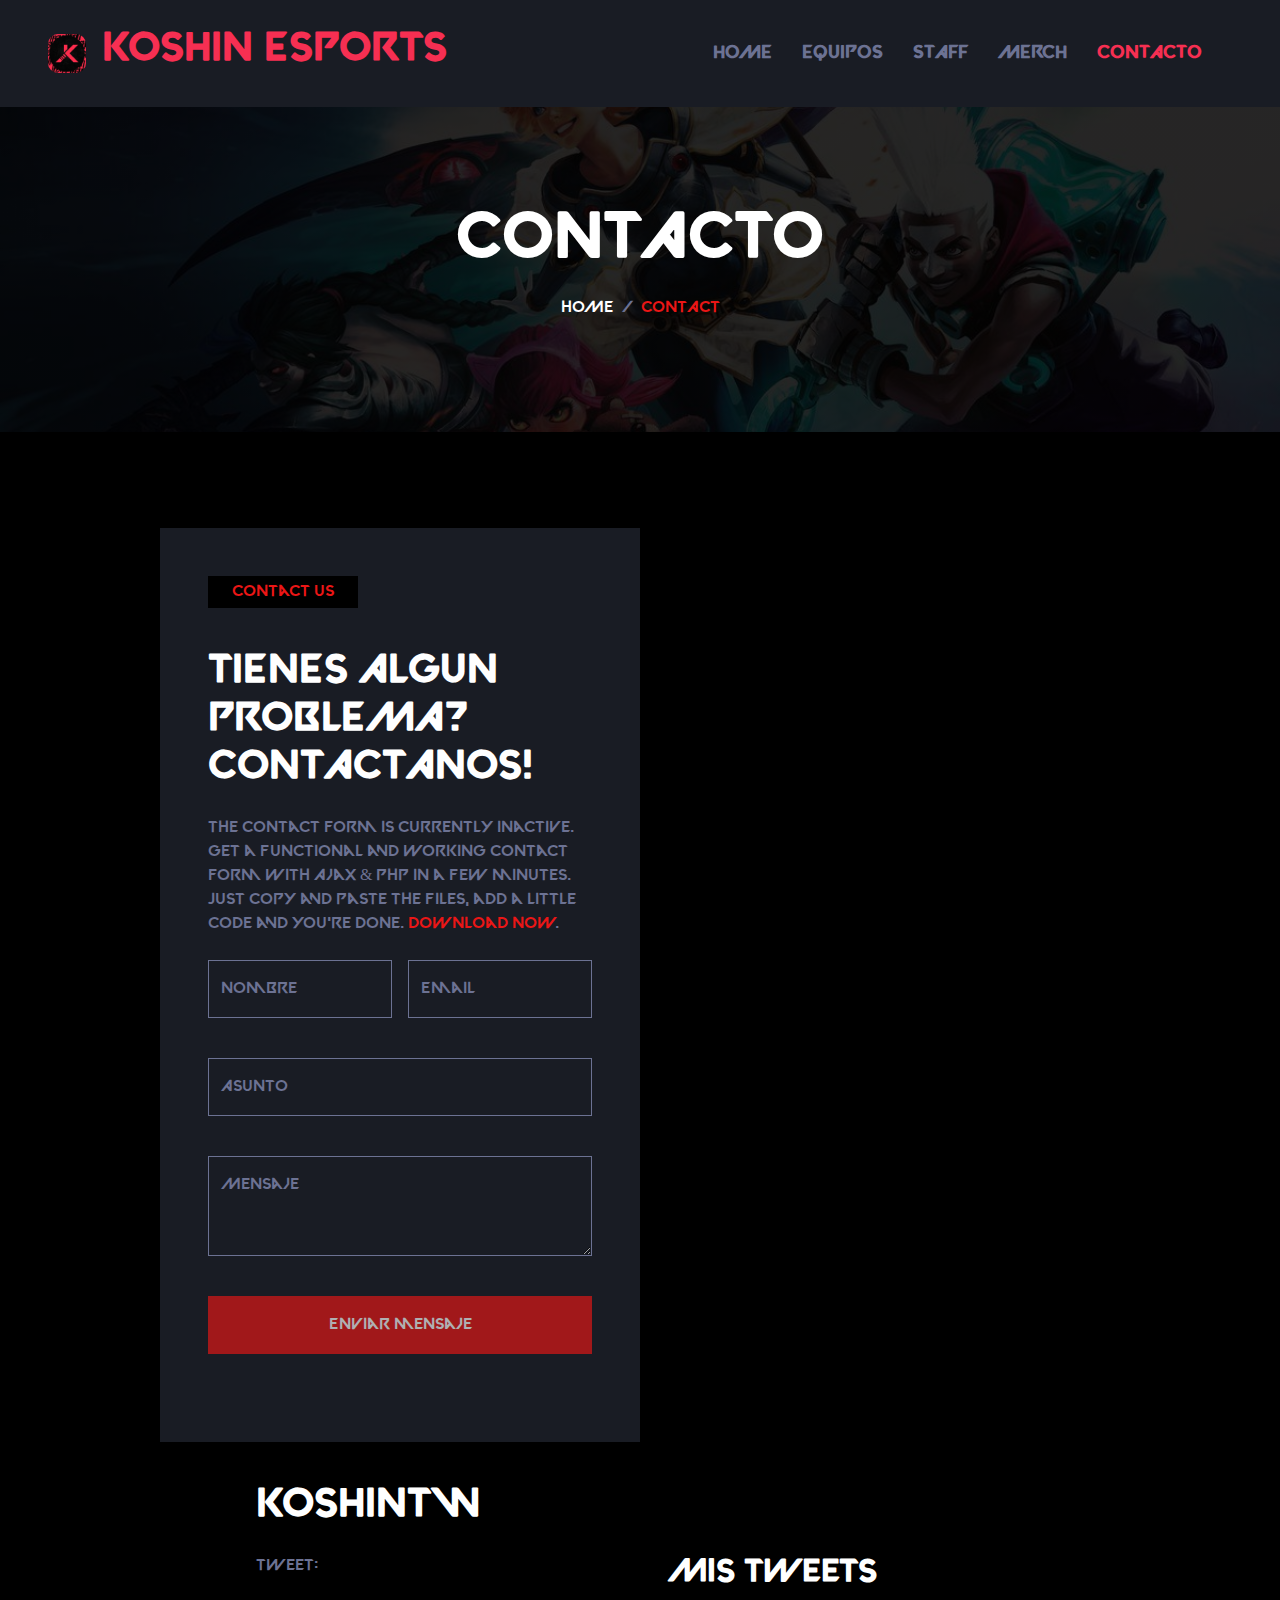
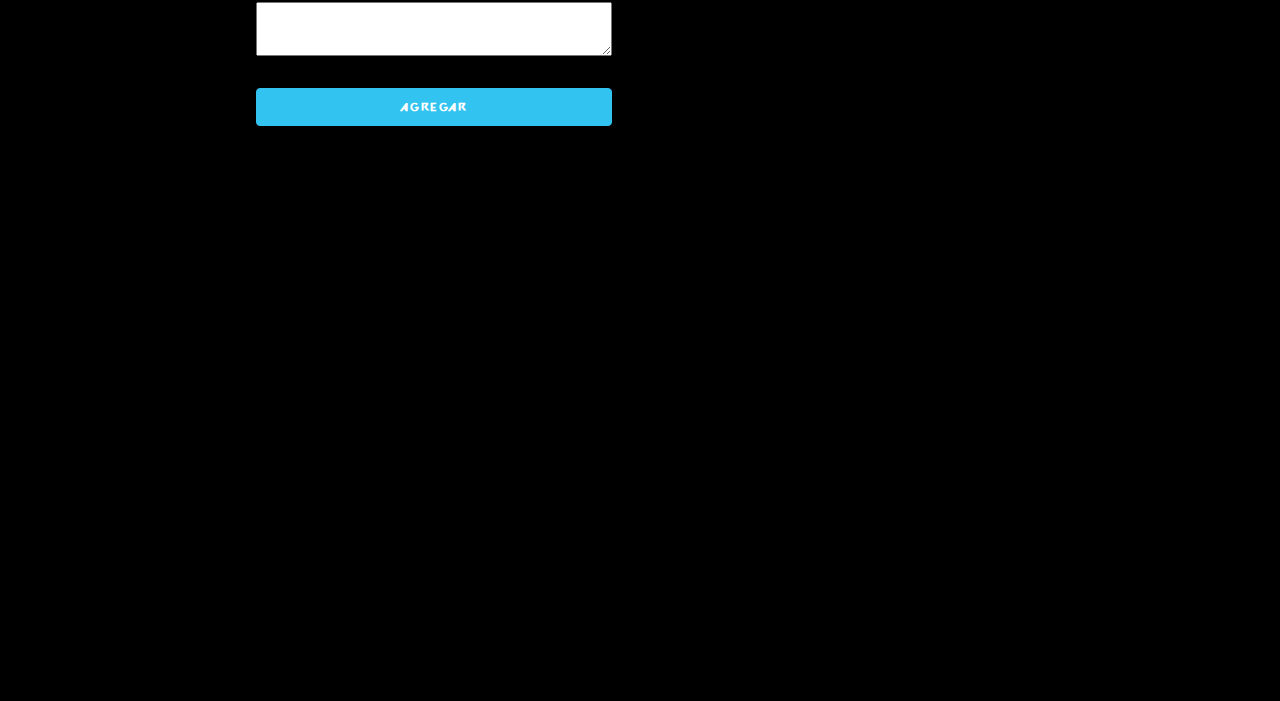
==== contact.html @ eda9e2e9 "Casi acabado el foro/twitter de koshin" ====
<!DOCTYPE html>
<html lang="es">

<head>
    <meta charset="utf-8">
    <title>Koshin Esports</title>
    <meta content="width=device-width, initial-scale=1.0" name="viewport">
    <meta content="" name="keywords">
    <meta content="" name="description">

    <!-- Favicon -->
    <link href="img/favicon.ico" rel="icon">

    <!-- Google Web Fonts -->
    <link rel="preconnect" href="https://fonts.googleapis.com">
    <link rel="preconnect" href="https://fonts.gstatic.com" crossorigin>
    <link href="https://fonts.googleapis.com/css2?family=Roboto:wght@400;500&family=Oswald:wght@600&display=swap" rel="stylesheet">

    <!-- Icon Font Stylesheet -->
    <link href="https://cdnjs.cloudflare.com/ajax/libs/font-awesome/5.10.0/css/all.min.css" rel="stylesheet">
    <link href="https://cdn.jsdelivr.net/npm/bootstrap-icons@1.4.1/font/bootstrap-icons.css" rel="stylesheet">

    <!-- Libraries Stylesheet -->
    <link href="lib/animate/animate.min.css" rel="stylesheet">
    <link href="lib/owlcarousel/assets/owl.carousel.min.css" rel="stylesheet">

    <!-- Customized Bootstrap Stylesheet -->
    <link href="css/bootstrap.min.css" rel="stylesheet">

    <!-- Template Stylesheet -->
    <link href="css/style.css" rel="stylesheet">
</head>

<body>
    <!-- Spinner Start -->
    <div id="spinner" class="show bg-dark position-fixed translate-middle w-100 vh-100 top-50 start-50 d-flex align-items-center justify-content-center">
        <div class="spinner-grow text-primary" style="width: 3rem; height: 3rem;" role="status">
            <span class="sr-only">Loading...</span>
        </div>
    </div>
    <!-- Spinner End -->


<!-- Navbar Start -->
<nav class="navbar navbar-expand-lg bg-secondary navbar-dark sticky-top py-lg-0 px-lg-5 wow fadeIn" data-wow-delay="0.1s">
    <a href="index.html">
    <img class="logoPequeño" src="img/Logo_pequeño.jpg"></a>
     <a href="index.html" class="navbar-brand ms-4 ms-lg-0">  
         <h1 class="nombreEquipo text-uppercase" class="mb-0 text-primary "><i class="me-3"></i>Koshin Esports</h1>
     </a>
     <button type="button" class="navbar-toggler me-4" data-bs-toggle="collapse" data-bs-target="#navbarCollapse">
         <span class="navbar-toggler-icon"></span>
     </button>
     <div class="collapse navbar-collapse" id="navbarCollapse">
         <div class="navbar-nav ms-auto p-4 p-lg-0">
             <a href="index.html" class="nav-item nav-link">Home</a>
             <a href="equipos.html" class="nav-item nav-link">equipos</a>
             <a href="staff.html" class="nav-item nav-link">Staff</a>
             <a href="merch.html" class="nav-item nav-link">merch</a>
             <a href="contact.html" class="nav-item nav-link active">Contacto</a>
 </nav>
 <!-- Navbar End -->


    <!-- Page Header Start -->
    <div class="container-fluid page-header py-5 mb-5 wow fadeIn" data-wow-delay="0.1s">
        <div class="container text-center py-5">
            <h1 class="display-3 text-white text-uppercase mb-3 animated slideInDown">Contacto</h1>
            <nav aria-label="breadcrumb animated slideInDown">
                <ol class="breadcrumb justify-content-center text-uppercase mb-0">
                    <li class="breadcrumb-item"><a class="text-white" href="index.html">Home</a></li>
                    <li class="breadcrumb-item text-primary active" aria-current="page">Contact</li>
                </ol>
            </nav>
        </div>
    </div>
    <!-- Page Header End -->


    <!-- Contact Start -->
    <div class="container-xxl py-5">
        <div class="container">
            <div class="row g-0">
                <div class="col-lg-6 wow fadeIn" data-wow-delay="0.1s">
                    <div class="bg-secondary p-5">
                        <p class="d-inline-block bg-dark text-primary py-1 px-4">Contact Us</p>
                        <h1 class="text-uppercase mb-4">Tienes algun problema? Contactanos!</h1>
                        <p class="mb-4">The contact form is currently inactive. Get a functional and working contact form with Ajax & PHP in a few minutes. Just copy and paste the files, add a little code and you're done. <a href="https://htmlcodex.com/contact-form">Download Now</a>.</p>
                        <form id="formC">
                            <div class="row g-3">
                                <div class="col-md-6">
                                    <div class="form-floating">
                                        <input type="text" class="form-control bg-transparent" id="nombreC" placeholder="Your Name">
                                        <label for="name">Nombre</label>
                                    </div>
                                </div>
                                <div class="col-md-6">
                                    <div class="form-floating">
                                        <input type="email" class="form-control bg-transparent"  id="emailC" placeholder="Your Email">
                                        <label for="email">Email</label>
                                    </div>
                                </div>
                                <div class="col-12">
                                    <div class="form-floating">
                                        <input type="text" class="form-control bg-transparent" id="asuntoC" placeholder="Subject">
                                        <label for="subject">Asunto</label>
                                    </div>
                                </div>
                                <div class="col-12">
                                    <div class="form-floating">
                                        <textarea class="form-control bg-transparent" placeholder="Leave a message here" id="mensajeC" style="height: 100px"></textarea>
                                        <label for="message">Mensaje</label>
                                    </div>
                                </div>
                                <div class="col-12" >
                                    <button class="btn btn-primary w-100 py-3" type="submit" id = "enviar">Enviar mensaje</button>
                                </div>
                            </div>
                        </form>
                    </div>
                </div>
                <div class="col-lg-6 wow fadeIn" data-wow-delay="0.5s">
                    <div class="h-100" style="min-height: 600px;">
                        <iframe class="google-map w-100 h-100"  src="https://www.youtube.com/embed/U8k6ZV5zsUg" title="YouTube video player" frameborder="0" allow="accelerometer; autoplay; clipboard-write; encrypted-media; gyroscope; picture-in-picture" allowfullscreen></iframe>
                      </div>
                </div>
            </div>
            <div id="contenido">
                <div class="container">
        
                    <h1 class="text-uppercase mb-4">Koshintw</h1>
                    <div class="row">
                        <div class="six columns">
                            <label for="tweet">Tweet:</label>
                            <form  id="formularioTW">
                                    <label for="tweet"></label>
                                    <textarea id="tweet" class="u-full-width"></textarea>
                                    <input type="button" class="button u-full-width button-primary"  id="botonTW" value="Agregar">
                            </form>
                        </div>
                        <div class="six columns">
                            <h2>Mis Tweets</h2>
                            <div id="lista-tweets"></div>
                        </div>
                    </div>
        
                </div>
            </div> <!--#contenido-->
        </div>
    </div>
    <!-- Contact End -->


    <!-- Footer Start -->
    <div class="container-fluid bg-secondary text-light footer mt-5 pt-5 wow fadeIn" data-wow-delay="0.1s">
        <div class="container py-5">
            <div class="row g-5">
                <div class="col-lg-4 col-md-6">
                    <h4 class="text-uppercase mb-4">Direccion</h4>
                    <div class="d-flex align-items-center mb-2">
                        <div class="btn-square bg-dark flex-shrink-0 me-3">
                            <span class="fa fa-map-marker-alt text-primary"></span>
                        </div>
                        <span>Carrer d'Angel Villena, 0, 46013 Valencia, Valencia</span>
                    </div>
                    <div class="d-flex align-items-center mb-2">
                        <div class="btn-square bg-dark flex-shrink-0 me-3">
                            <span class="fa fa-phone-alt text-primary"></span>
                        </div>
                        <span>+034 345 67890</span>
                    </div>
                    <div class="d-flex align-items-center">
                        <div class="btn-square bg-dark flex-shrink-0 me-3">
                            <span class="fa fa-envelope-open text-primary"></span>
                        </div>
                        <span>info@ejemplo.com</span>
                    </div>
                </div>
                <div class="col-lg-4 col-md-6">
                    <h4 class="text-uppercase mb-4">Enlaces rapidos</h4>
                    <a class="btn btn-link" href="index.html">Home</a>
                    <a class="btn btn-link" href="equipos.html">Equipos</a>
                    <a class="btn btn-link" href="contact.html">Contactanos</a>
                    <a class="btn btn-link" href="merch.html">Merchandising</a>
                    <a class="btn btn-link" href="staff.html">Staff</a>
                   
                </div>
                <div class="col-lg-4 col-md-6">
                    <h4 class="text-uppercase mb-4">Redes sociales</h4>
                    <div class="position-relastrapntrol border-0 w-100 py-3 ps-4 pe-5" type="text" placeholder="Tu email">
                        <button type="button" class="btn btn-primary py-2 position-absolute top-0 end-0 mt-2 me-2">Registrarse</button>
                    </div>
                    <div class="d-flex pt-1 m-n1">
                        <a class="btn btn-lg-square btn-dark text-primary m-1" href="https://twitter.com/KoshinEsports?ref_src=twsrc%5Egoogle%7Ctwcamp%5Eserp%7Ctwgr%5Eauthor"><i class="fab fa-twitter"></i></a>
                        <a class="btn btn-lg-square btn-dark text-primary m-1" href="https://www.instagram.com/accounts/login/?next=/ko___shin_/"><i class="fab fa-instagram"></i></a>
                        
                    </div>
                </div>
            </div>
        </div>
        <div class="container">
            <div class="copyright">
                <div class="row">
                    <div class="col-md-6 text-center text-md-start mb-3 mb-md-0">
                        &copy; <a class="border-bottom" href="#">Koshin Esports</a>, All Right Reserved.
                    </div>
                </div>
            </div>
        </div>
    </div>
    <!-- Footer End -->

    <!-- JavaScript Libraries -->
    <script src="https://code.jquery.com/jquery-3.4.1.min.js"></script>
    <script src="https://cdn.jsdelivr.net/npm/bootstrap@5.0.0/dist/js/bootstrap.bundle.min.js"></script>
    <script src="lib/wow/wow.min.js"></script>
    <script src="lib/easing/easing.min.js"></script>
    <script src="lib/waypoints/waypoints.min.js"></script>
    <script src="lib/owlcarousel/owl.carousel.min.js"></script>

    <!-- Template Javascript -->
    <script src="js/main.js"></script>
</body>
</html>
---- css/style.css ----
/********** Template CSS #F62F52 **********/
:root {
    --primary: #F62F52;
    --secondary: #191C24;
    --light: #6C7293;
    --dark: #000000;
}

@font-face {
    font-family: valorant;
    src: url(../fonts/Valorant\ Font.ttf);
}

.back-to-top {
    position: fixed;
    display: none;
    right: 45px;
    bottom: 45px;
    z-index: 99;
}

/*** Spinner ***/
#spinner {
    opacity: 0;
    visibility: hidden;
    transition: opacity .5s ease-out, visibility 0s linear .5s;
    z-index: 99999;
}

#spinner.show {
    transition: opacity .5s ease-out, visibility 0s linear 0s;
    visibility: visible;
    opacity: 1;
}


/*** Button ***/
.btn {
    font-weight: 500;
    transition: .5s;
}

.btn-square {
    width: 38px;
    height: 38px;
}

.btn-sm-square {
    width: 32px;
    height: 32px;
}

.btn-lg-square {
    width: 48px;
    height: 48px;
}

.btn-square,
.btn-sm-square,
.btn-lg-square {
    padding: 0;
    display: flex;
    align-items: center;
    justify-content: center;
    font-weight: normal;
}


/*** Navbar ***/

.navbar .navbar-nav .nav-link {
    margin-right: 30px;
    padding: 40px 0;
    color: var(--light);
    font-family: 'valorant';
    font-size: 18px;
    font-weight: 600;
    text-transform: uppercase;
    outline: none;
}

.navbar .navbar-nav .nav-link:hover,
.navbar .navbar-nav .nav-link.active {
    color: var(--primary);
}

.nombreEquipo {
    font-family: 'valorant';
    color: var(--primary);
}

.navbar.sticky-top {
    top: -100px;
    transition: .5s;
}

@media (max-width: 991.98px) {
    .navbar .navbar-nav .nav-link,
    .navbar.shadow-sm .navbar-nav .nav-link {
        margin-right: 0;
        padding: 10px 0;
    }

    .navbar .navbar-nav {
        margin-top: 8px;
        border-top: 1px solid var(--light);
    }
}

@media (min-width: 992px) {
    .navbar.shadow-sm .navbar-nav .nav-link {
        padding: 20px 0;
    }
}

/*** Header ***/

.carousel-caption {
    top: 0;
    left: 0;
    right: 0;
    bottom: 0;
    background: rgba(0, 0, 0, .85);
    z-index: 1;
    font-family: 'valorant';
}

.carousel-control-prev,
.carousel-control-next {
    width: 10%;
}

.carousel-control-prev-icon,
.carousel-control-next-icon {
    width: 3rem;
    height: 3rem;
}

@media (max-width: 768px) {
    #header-carousel .carousel-item {
        position: relative;
        min-height: 450px;
    }
    
    #header-carousel .carousel-item img {
        position: absolute;
        width: 100%;
        height: 100%;
        object-fit: cover;
    }
}

.page-header {
    background: linear-gradient(rgba(0, 0, 0, .85), rgba(0, 0, 0, .85)), url(../img/carousel1.jpg) center center no-repeat;
    background-size: cover;
}

.breadcrumb-item + .breadcrumb-item::before {
    color: var(--light);
}


/*** Service ***/
.service-item .btn {
    position: absolute;
    right: -50px;
    bottom: -50px;
    width: 50px;
    height: 50px;
    color: var(--primary);
    background: var(--dark);
    opacity: 0;
}

.service-item:hover .btn {
    right: 0;
    bottom: 0;
    opacity: 1;
}


/*** Team ***/
.team-item .team-img::before,
.team-item .team-img::after {
    position: absolute;
    content: "";
    width: 0;
    height: 100%;
    top: 0;
    left: 0;
    background: rgba(0, 0, 0, .85);
    transition: .5s;
}

.team-item .team-img::after {
    left: auto;
    right: 0;
}

.team-item:hover .team-img::before,
.team-item:hover .team-img::after {
    width: 50%;
}

.team-item .team-img .team-social {
    position: absolute;
    width: 100%;
    height: 100%;
    top: 0;
    left: 0;
    display: flex;
    align-items: center;
    justify-content: center;
    transition: .5s;
    z-index: 3;
    opacity: 0;
}

.team-item:hover .team-img .team-social {
    transition-delay: .3s;
    opacity: 1;
}

.team-item .team-social .btn {
    display: inline-flex;
    margin: 0 3px;
    color: var(--primary);
    background: var(--dark);
}

.team-item .team-social .btn:hover {
    color: #FFFFFF;
    background: var(--primary);
}


/*** Testimonial ***/
.testimonial-carousel {
    max-width: 700px;
    margin: 0 auto;
}

.testimonial-carousel .owl-dots {
    margin-top: 35px;
    height: 100px;
    display: flex;
    align-items: center;
    justify-content: center;
}

.testimonial-carousel .owl-dots .owl-dot {
    width: 60px;
    height: 60px;
    margin: 0 5px;
    padding: 10px;
    background: var(--secondary);
    transition: .5s;
}

.testimonial-carousel .owl-dots .owl-dot.active {
    width: 100px;
    height: 100px;
}

.testimonial-carousel .owl-dots .owl-dot img {
    opacity: .1;
    transition: .5s;
}

.testimonial-carousel .owl-dots .owl-dot.active img {
    opacity: 1;
}


/*** Footer ***/
.footer .btn.btn-link {
    display: block;
    margin-bottom: 5px;
    padding: 0;
    text-align: left;
    color: var(--light);
    font-size: 15px;
    font-weight: normal;
    text-transform: capitalize;
    transition: .3s;
}

.footer .btn.btn-link::before {
    position: relative;
    content: "\f105";
    font-family: "valorant";
    font-weight: 900;
    margin-right: 10px;
}

.footer .btn.btn-link:hover {
    color: var(--primary);
    letter-spacing: 1px;
    box-shadow: none;
}

.footer .copyright {
    padding: 1.5rem;
    font-size: 15px;
    background: var(--dark);
}

.footer .copyright a {
    color: var(--light);
}

.footer .copyright a:hover {
    color: var(--primary);
}

.logoPequeño {
    width: 3vw;
    border-radius: 10px;
}

h1, h2, h3, h4, h5 {
    font-family: 'valorant';
}

div {
    font-family: 'valorant';
}

.submenu {
    position: relative;
}

.submenu #carrito{
    display: none;
}
.submenu:hover #carrito{
    display: block;
    position: absolute;
    right:0;
    font-family: Arial, Helvetica, sans-serif;
    top:100%;
    z-index: 1;
    background-color: white;
    padding: 20px;
    min-height: 400px;
    min-width: 300px;
}

table {
    font-family: Arial, Helvetica, sans-serif;
}
.vacio {
    padding: 10px;
    background-color: crimson;
    text-align: center;
    border-radius: 10px;
    color: white;
}

.agregar-carrito {
    margin:10px 0;
}

#vaciar-carrito {
    margin-top: 5px;
    margin-left: 50px;
    margin-right: 50px;
    text-align: center;
    background-color: #F62F52;
    color: #191C24;
    border: #191C24 solid 1px;
    border-radius: 10px;
    font-family: Arial, Helvetica, sans-serif;
}

.borrar-curso {
    background-color: red;
    border-radius: 50%;
    padding: 5px 10px;
    text-decoration: none;
    color: white;
    font-weight: bold;
}

th {
    border-bottom: #F62F52 solid;
    color: #505050;
    text-align: center;
}

td {
    text-align: center;
}

button {
    cursor: pointer;
    background: transparent;
    border: none;
    outline: none;
    font-size: inherit;
  }

  .btn-group {
    text-align: center;
  }
   

  .modal { 
    position: fixed;
    top: 0;
    left: 0;
    right: 0;
    bottom: 0;
    display: flex;
    align-items: center;
    justify-content: center;
    padding: 1rem;
    background: var(--dark);
    cursor: pointer;
    visibility: hidden;
    opacity: 0;
    transition: all 0.35s ease-in;
  }

  .modal-dialog {
    position: relative;
    max-width: 800px;
    max-height: 80vh;
    border-radius: 5px;
    background: var(--secondary);
    overflow: auto;
    cursor: default;
  }

  .modal-dialog > * {
    padding: 1rem;
  }
   
  .modal-header,
  .modal-footer {
    background: var(--light);
  }
   
  .modal-header {
    display: flex;
    align-items: center;
    justify-content: space-between;
  }
   
  .modal-header .modal-close {
    font-size: 1.5rem;
  }
   
  .modal p + p {
    margin-top: 1rem;
  }

  .modal {
    visibility: hidden;
    opacity: 0;
    transition: all 0.35s ease-in;
  }
   
  .modal.is-visible {
    visibility: visible;
    opacity: 1;
  }

  #contenido {
    margin-top: 40px;
}
.borrar-tweet,
.borrar-tweet:hover {
    float: right;
    cursor: pointer;
    color: red;
    font-weight: bold;
}

.botonTW,
input[type="submit"],
input[type="reset"],
input[type="button"] {
  display: inline-block;
  height: 38px;
  padding: 0 30px;
  color: #555;
  text-align: center;
  font-size: 11px;
  font-weight: 600;
  line-height: 38px;
  letter-spacing: .1rem;
  text-transform: uppercase;
  text-decoration: none;
  white-space: nowrap;
  background-color: transparent;
  border-radius: 4px;
  border: 1px solid #bbb;
  cursor: pointer;
  box-sizing: border-box; }
.botonTW:hover,
button:hover,
input[type="submit"]:hover,
input[type="reset"]:hover,
input[type="button"]:hover,
.botonTW:focus,
button:focus,
input[type="submit"]:focus,
input[type="reset"]:focus,
input[type="button"]:focus {
  color: #333;
  border-color: #888;
  outline: 0; }
.botonTW.button-primary,
button.button-primary,
input[type="submit"].button-primary,
input[type="reset"].button-primary,
input[type="button"].button-primary {
  color: #FFF;
  background-color: #33C3F0;
  border-color: #33C3F0; }
.botonTW.button-primary:hover,
button.button-primary:hover,
input[type="submit"].button-primary:hover,
input[type="reset"].button-primary:hover,
input[type="button"].button-primary:hover,
.button.button-primary:focus,
button.button-primary:focus,
input[type="submit"].button-primary:focus,
input[type="reset"].button-primary:focus,
input[type="button"].button-primary:focus {
  color: #FFF;
  background-color: #1EAEDB;
  border-color: #1EAEDB; }


  .container {
    position: relative;
    width: 100%;
    max-width: 960px;
    margin: 0 auto;
    padding: 0 20px;
    box-sizing: border-box; }
  .column,
  .columns {
    width: 100%;
    float: left;
    box-sizing: border-box; }
  
  /* For devices larger than 400px */
  @media (min-width: 400px) {
    .container {
      width: 85%;
      padding: 0; }
  }
  
  /* For devices larger than 550px */
  @media (min-width: 550px) {
    .container {
      width: 80%; }
    .column,
    .columns {
      margin-left: 4%; }
    .column:first-child,
    .columns:first-child {
      margin-left: 0; }
  
    .one.column,
    .one.columns                    { width: 4.66666666667%; }
    .two.columns                    { width: 13.3333333333%; }
    .three.columns                  { width: 22%;            }
    .four.columns                   { width: 30.6666666667%; }
    .five.columns                   { width: 39.3333333333%; }
    .six.columns                    { width: 48%;            }
    .seven.columns                  { width: 56.6666666667%; }
    .eight.columns                  { width: 65.3333333333%; }
    .nine.columns                   { width: 74.0%;          }
    .ten.columns                    { width: 82.6666666667%; }
    .eleven.columns                 { width: 91.3333333333%; }
    .twelve.columns                 { width: 100%; margin-left: 0; }
  
    .one-third.column               { width: 30.6666666667%; }
    .two-thirds.column              { width: 65.3333333333%; }
  
    .one-half.column                { width: 48%; }
  
    /* Offsets */
    .offset-by-one.column,
    .offset-by-one.columns          { margin-left: 8.66666666667%; }
    .offset-by-two.column,
    .offset-by-two.columns          { margin-left: 17.3333333333%; }
    .offset-by-three.column,
    .offset-by-three.columns        { margin-left: 26%;            }
    .offset-by-four.column,
    .offset-by-four.columns         { margin-left: 34.6666666667%; }
    .offset-by-five.column,
    .offset-by-five.columns         { margin-left: 43.3333333333%; }
    .offset-by-six.column,
    .offset-by-six.columns          { margin-left: 52%;            }
    .offset-by-seven.column,
    .offset-by-seven.columns        { margin-left: 60.6666666667%; }
    .offset-by-eight.column,
    .offset-by-eight.columns        { margin-left: 69.3333333333%; }
    .offset-by-nine.column,
    .offset-by-nine.columns         { margin-left: 78.0%;          }
    .offset-by-ten.column,
    .offset-by-ten.columns          { margin-left: 86.6666666667%; }
    .offset-by-eleven.column,
    .offset-by-eleven.columns       { margin-left: 95.3333333333%; }
  
    .offset-by-one-third.column,
    .offset-by-one-third.columns    { margin-left: 34.6666666667%; }
    .offset-by-two-thirds.column,
    .offset-by-two-thirds.columns   { margin-left: 69.3333333333%; }
  
    .offset-by-one-half.column,
    .offset-by-one-half.columns     { margin-left: 52%; }
  
  }
  
  ul {
    list-style: circle inside; }
  ol {
    list-style: decimal inside; }
  ol, ul {
    padding-left: 0;
    margin-top: 0; }
  ul ul,
  ul ol,
  ol ol,
  ol ul {
    margin: 1.5rem 0 1.5rem 3rem;
    font-size: 90%; }
  li {
    margin-bottom: 1rem; }
  
    th,
    td {
      padding: 12px 15px;
      text-align: left;
      border-bottom: 1px solid #E1E1E1; }
    th:first-child,
    td:first-child {
      padding-left: 0; }
    th:last-child,
    td:last-child {
      padding-right: 0; }
    
      
      .botonTW {
        margin-bottom: 1rem; }
      input,
      textarea,
      select,
      fieldset {
        margin-bottom: 1.5rem; }
      pre,
      blockquote,
      dl,
      figure,
      table,
      p,
      ul,
      ol,
      form {
        margin-bottom: 2.5rem; }
      

        .u-full-width {
            width: 100%;
            box-sizing: border-box; }
          .u-max-full-width {
            max-width: 100%;
            box-sizing: border-box; }
          .u-pull-right {
            float: right; }
          .u-pull-left {
            float: left; }

            .u-cf {
                content: "";
                display: table;
                clear: both; }
              
                hr {
                    margin-top: 3rem;
                    margin-bottom: 3.5rem;
                    border-width: 0;
                    border-top: 1px solid #E1E1E1; }
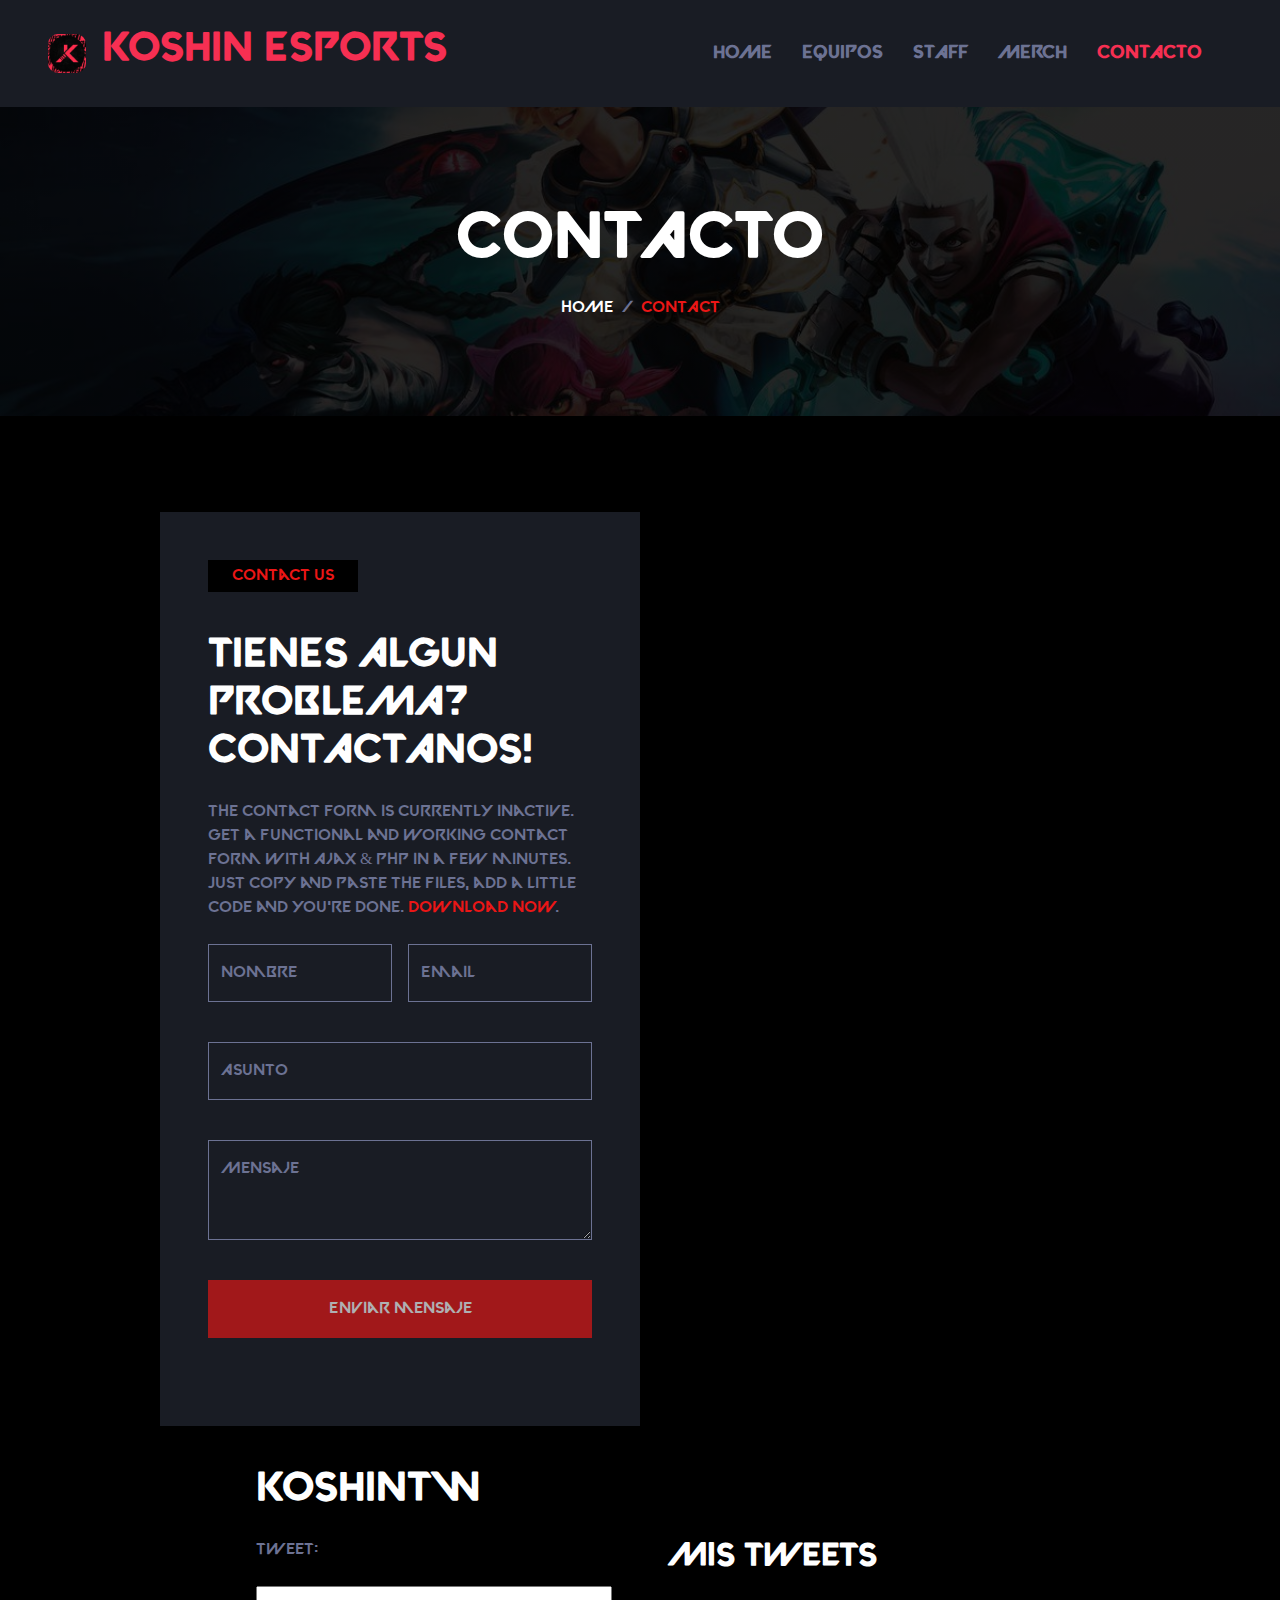
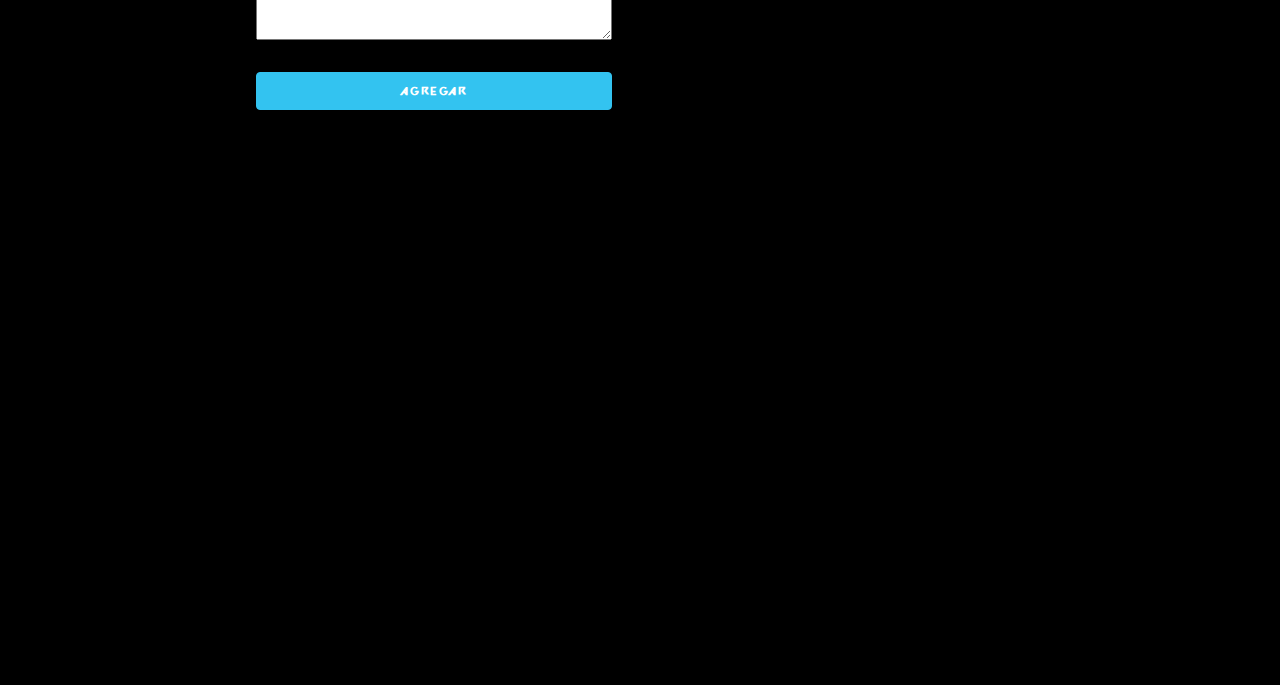
==== commit 2323f79c: "Arreglar divs botones" ====
--- a/contact.html
+++ b/contact.html
@@ -188,7 +188,7 @@
                 <div class="col-lg-4 col-md-6">
                     <h4 class="text-uppercase mb-4">Redes sociales</h4>
                     <div class="position-relastrapntrol border-0 w-100 py-3 ps-4 pe-5" type="text" placeholder="Tu email">
-                        <button type="button" class="btn btn-primary py-2 position-absolute top-0 end-0 mt-2 me-2">Registrarse</button>
+                        
                     </div>
                     <div class="d-flex pt-1 m-n1">
                         <a class="btn btn-lg-square btn-dark text-primary m-1" href="https://twitter.com/KoshinEsports?ref_src=twsrc%5Egoogle%7Ctwcamp%5Eserp%7Ctwgr%5Eauthor"><i class="fab fa-twitter"></i></a>
--- a/css/style.css
+++ b/css/style.css
@@ -499,12 +499,10 @@
   cursor: pointer;
   box-sizing: border-box; }
 .botonTW:hover,
-button:hover,
 input[type="submit"]:hover,
 input[type="reset"]:hover,
 input[type="button"]:hover,
 .botonTW:focus,
-button:focus,
 input[type="submit"]:focus,
 input[type="reset"]:focus,
 input[type="button"]:focus {
@@ -512,7 +510,6 @@
   border-color: #888;
   outline: 0; }
 .botonTW.button-primary,
-button.button-primary,
 input[type="submit"].button-primary,
 input[type="reset"].button-primary,
 input[type="button"].button-primary {
@@ -520,12 +517,10 @@
   background-color: #33C3F0;
   border-color: #33C3F0; }
 .botonTW.button-primary:hover,
-button.button-primary:hover,
 input[type="submit"].button-primary:hover,
 input[type="reset"].button-primary:hover,
 input[type="button"].button-primary:hover,
 .button.button-primary:focus,
-button.button-primary:focus,
 input[type="submit"].button-primary:focus,
 input[type="reset"].button-primary:focus,
 input[type="button"].button-primary:focus {
@@ -618,34 +613,7 @@
   
   }
   
-  ul {
-    list-style: circle inside; }
-  ol {
-    list-style: decimal inside; }
-  ol, ul {
-    padding-left: 0;
-    margin-top: 0; }
-  ul ul,
-  ul ol,
-  ol ol,
-  ol ul {
-    margin: 1.5rem 0 1.5rem 3rem;
-    font-size: 90%; }
-  li {
-    margin-bottom: 1rem; }
-  
-    th,
-    td {
-      padding: 12px 15px;
-      text-align: left;
-      border-bottom: 1px solid #E1E1E1; }
-    th:first-child,
-    td:first-child {
-      padding-left: 0; }
-    th:last-child,
-    td:last-child {
-      padding-right: 0; }
-    
+  
       
       .botonTW {
         margin-bottom: 1rem; }
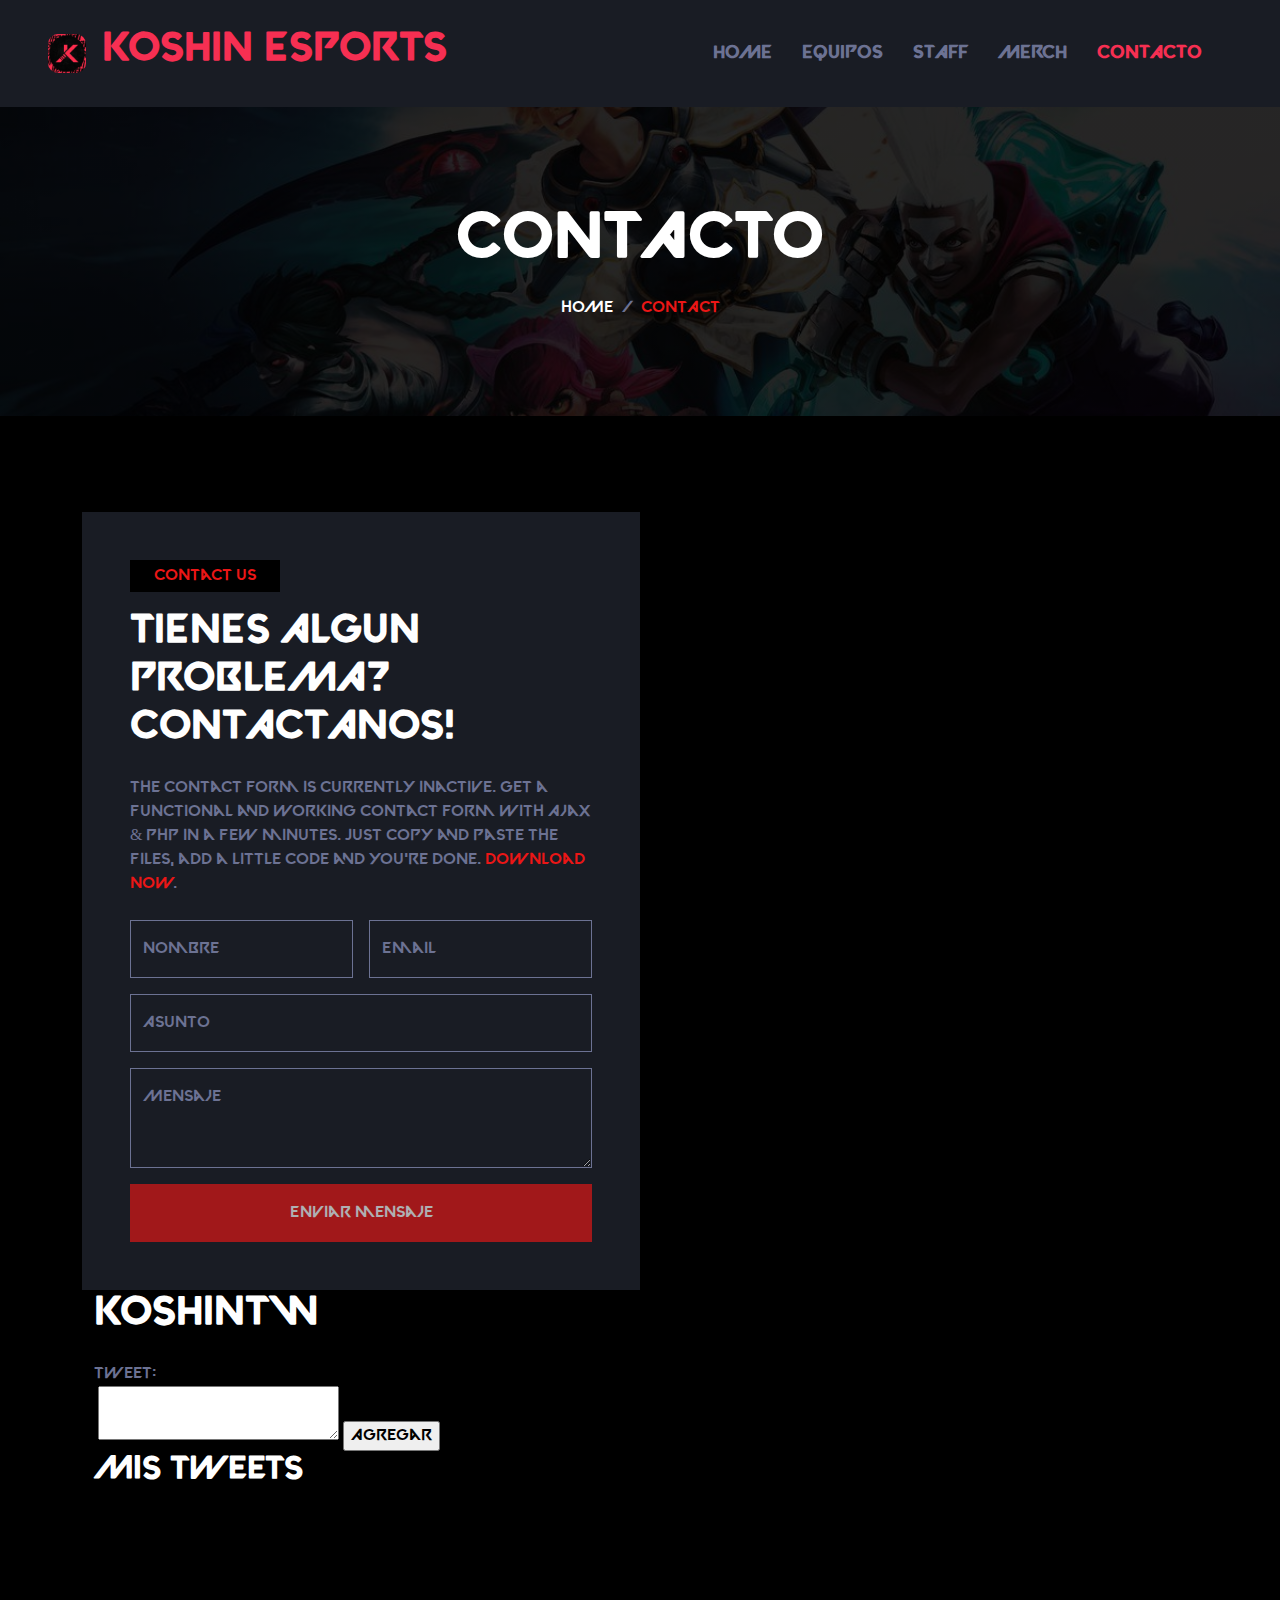
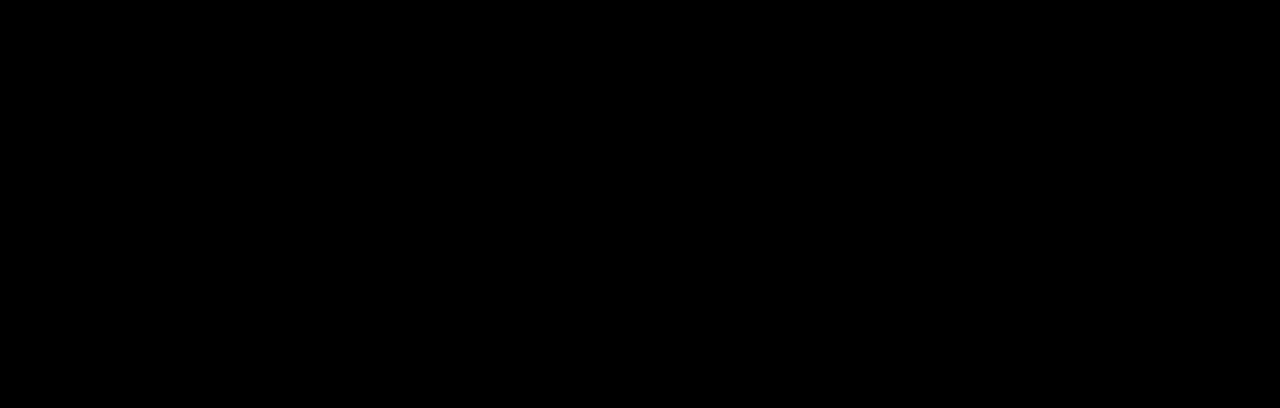
==== commit cdbb777d: "Terminado javaScript arreglado las blibliotecas de contactos" ====
--- a/contact.html
+++ b/contact.html
@@ -220,5 +220,6 @@
 
     <!-- Template Javascript -->
     <script src="js/main.js"></script>
+    <script src="js/contacto.js"></script>
 </body>
 </html>--- a/css/style.css
+++ b/css/style.css
@@ -382,7 +382,7 @@
     font-weight: bold;
 }
 
-th {
+.offcanvas th {
     border-bottom: #F62F52 solid;
     color: #505050;
     text-align: center;
@@ -427,7 +427,7 @@
     max-width: 800px;
     max-height: 80vh;
     border-radius: 5px;
-    background: var(--secondary);
+    background: var(--light);
     overflow: auto;
     cursor: default;
   }
@@ -436,8 +436,7 @@
     padding: 1rem;
   }
    
-  .modal-header,
-  .modal-footer {
+  .modal-header {
     background: var(--light);
   }
    
@@ -464,194 +463,4 @@
   .modal.is-visible {
     visibility: visible;
     opacity: 1;
-  }
-
-  #contenido {
-    margin-top: 40px;
-}
-.borrar-tweet,
-.borrar-tweet:hover {
-    float: right;
-    cursor: pointer;
-    color: red;
-    font-weight: bold;
-}
-
-.botonTW,
-input[type="submit"],
-input[type="reset"],
-input[type="button"] {
-  display: inline-block;
-  height: 38px;
-  padding: 0 30px;
-  color: #555;
-  text-align: center;
-  font-size: 11px;
-  font-weight: 600;
-  line-height: 38px;
-  letter-spacing: .1rem;
-  text-transform: uppercase;
-  text-decoration: none;
-  white-space: nowrap;
-  background-color: transparent;
-  border-radius: 4px;
-  border: 1px solid #bbb;
-  cursor: pointer;
-  box-sizing: border-box; }
-.botonTW:hover,
-input[type="submit"]:hover,
-input[type="reset"]:hover,
-input[type="button"]:hover,
-.botonTW:focus,
-input[type="submit"]:focus,
-input[type="reset"]:focus,
-input[type="button"]:focus {
-  color: #333;
-  border-color: #888;
-  outline: 0; }
-.botonTW.button-primary,
-input[type="submit"].button-primary,
-input[type="reset"].button-primary,
-input[type="button"].button-primary {
-  color: #FFF;
-  background-color: #33C3F0;
-  border-color: #33C3F0; }
-.botonTW.button-primary:hover,
-input[type="submit"].button-primary:hover,
-input[type="reset"].button-primary:hover,
-input[type="button"].button-primary:hover,
-.button.button-primary:focus,
-input[type="submit"].button-primary:focus,
-input[type="reset"].button-primary:focus,
-input[type="button"].button-primary:focus {
-  color: #FFF;
-  background-color: #1EAEDB;
-  border-color: #1EAEDB; }
-
-
-  .container {
-    position: relative;
-    width: 100%;
-    max-width: 960px;
-    margin: 0 auto;
-    padding: 0 20px;
-    box-sizing: border-box; }
-  .column,
-  .columns {
-    width: 100%;
-    float: left;
-    box-sizing: border-box; }
-  
-  /* For devices larger than 400px */
-  @media (min-width: 400px) {
-    .container {
-      width: 85%;
-      padding: 0; }
-  }
-  
-  /* For devices larger than 550px */
-  @media (min-width: 550px) {
-    .container {
-      width: 80%; }
-    .column,
-    .columns {
-      margin-left: 4%; }
-    .column:first-child,
-    .columns:first-child {
-      margin-left: 0; }
-  
-    .one.column,
-    .one.columns                    { width: 4.66666666667%; }
-    .two.columns                    { width: 13.3333333333%; }
-    .three.columns                  { width: 22%;            }
-    .four.columns                   { width: 30.6666666667%; }
-    .five.columns                   { width: 39.3333333333%; }
-    .six.columns                    { width: 48%;            }
-    .seven.columns                  { width: 56.6666666667%; }
-    .eight.columns                  { width: 65.3333333333%; }
-    .nine.columns                   { width: 74.0%;          }
-    .ten.columns                    { width: 82.6666666667%; }
-    .eleven.columns                 { width: 91.3333333333%; }
-    .twelve.columns                 { width: 100%; margin-left: 0; }
-  
-    .one-third.column               { width: 30.6666666667%; }
-    .two-thirds.column              { width: 65.3333333333%; }
-  
-    .one-half.column                { width: 48%; }
-  
-    /* Offsets */
-    .offset-by-one.column,
-    .offset-by-one.columns          { margin-left: 8.66666666667%; }
-    .offset-by-two.column,
-    .offset-by-two.columns          { margin-left: 17.3333333333%; }
-    .offset-by-three.column,
-    .offset-by-three.columns        { margin-left: 26%;            }
-    .offset-by-four.column,
-    .offset-by-four.columns         { margin-left: 34.6666666667%; }
-    .offset-by-five.column,
-    .offset-by-five.columns         { margin-left: 43.3333333333%; }
-    .offset-by-six.column,
-    .offset-by-six.columns          { margin-left: 52%;            }
-    .offset-by-seven.column,
-    .offset-by-seven.columns        { margin-left: 60.6666666667%; }
-    .offset-by-eight.column,
-    .offset-by-eight.columns        { margin-left: 69.3333333333%; }
-    .offset-by-nine.column,
-    .offset-by-nine.columns         { margin-left: 78.0%;          }
-    .offset-by-ten.column,
-    .offset-by-ten.columns          { margin-left: 86.6666666667%; }
-    .offset-by-eleven.column,
-    .offset-by-eleven.columns       { margin-left: 95.3333333333%; }
-  
-    .offset-by-one-third.column,
-    .offset-by-one-third.columns    { margin-left: 34.6666666667%; }
-    .offset-by-two-thirds.column,
-    .offset-by-two-thirds.columns   { margin-left: 69.3333333333%; }
-  
-    .offset-by-one-half.column,
-    .offset-by-one-half.columns     { margin-left: 52%; }
-  
-  }
-  
-  
-      
-      .botonTW {
-        margin-bottom: 1rem; }
-      input,
-      textarea,
-      select,
-      fieldset {
-        margin-bottom: 1.5rem; }
-      pre,
-      blockquote,
-      dl,
-      figure,
-      table,
-      p,
-      ul,
-      ol,
-      form {
-        margin-bottom: 2.5rem; }
-      
-
-        .u-full-width {
-            width: 100%;
-            box-sizing: border-box; }
-          .u-max-full-width {
-            max-width: 100%;
-            box-sizing: border-box; }
-          .u-pull-right {
-            float: right; }
-          .u-pull-left {
-            float: left; }
-
-            .u-cf {
-                content: "";
-                display: table;
-                clear: both; }
-              
-                hr {
-                    margin-top: 3rem;
-                    margin-bottom: 3.5rem;
-                    border-width: 0;
-                    border-top: 1px solid #E1E1E1; }+  }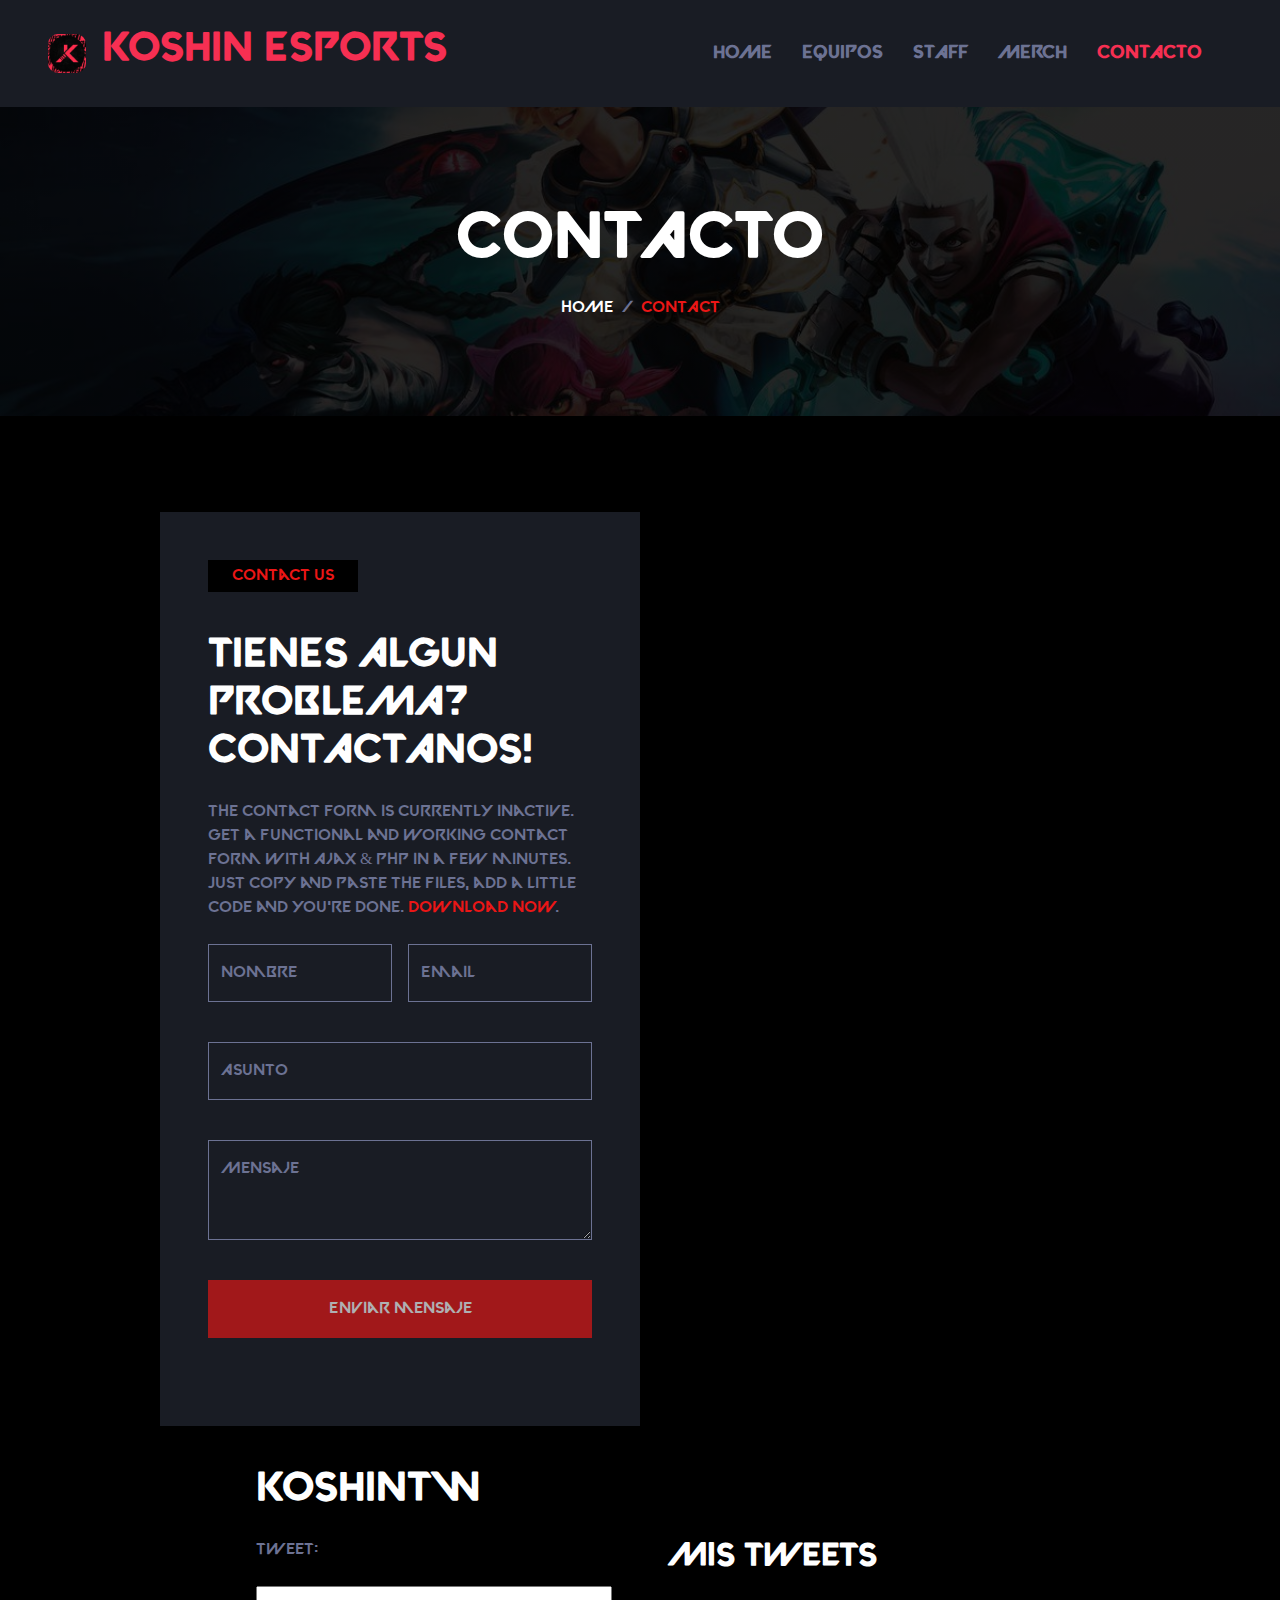
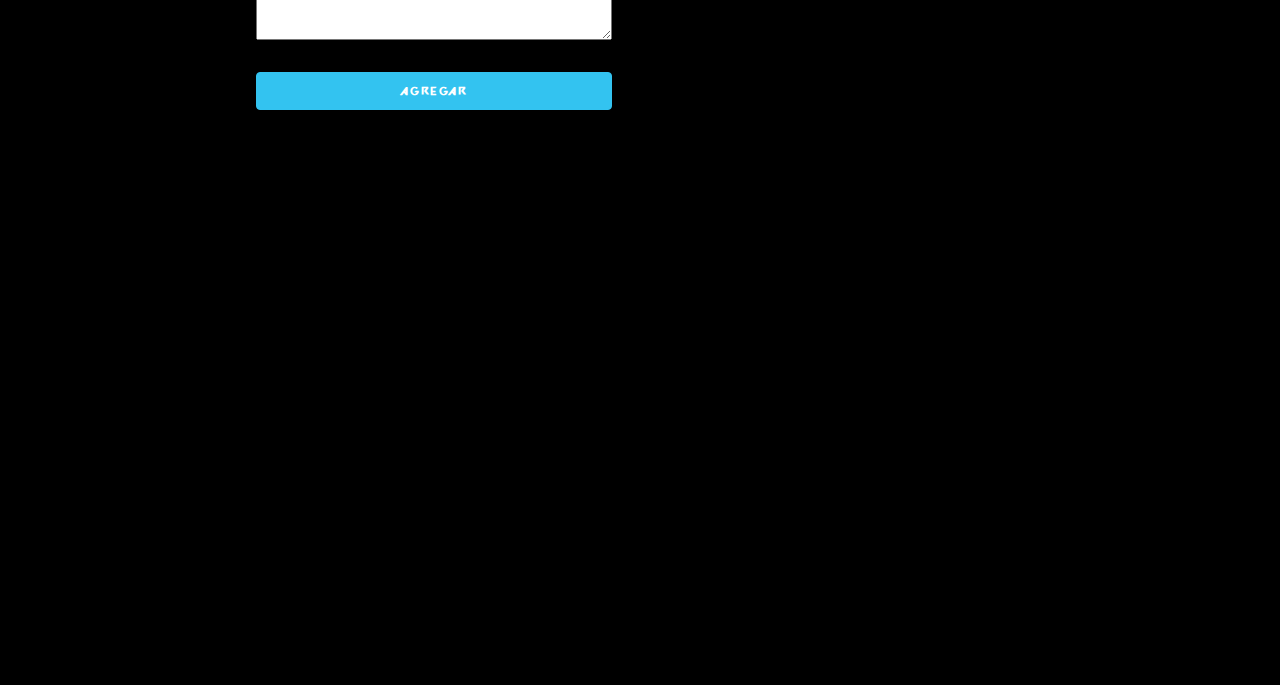
==== commit ca5c5359: "Merge branch 'development' of https://github.com/sancho89/Koshin-Project into development" ====
--- a/contact.html
+++ b/contact.html
@@ -29,6 +29,7 @@
 
     <!-- Template Stylesheet -->
     <link href="css/style.css" rel="stylesheet">
+    <link href="css/contacto.css" rel="stylesheet">
 </head>
 
 <body>
--- a/css/contacto.css
+++ b/css/contacto.css
@@ -0,0 +1,190 @@
+#contenido {
+    margin-top: 40px;
+}
+
+.borrar-tweet,
+.borrar-tweet:hover {
+    float: right;
+    cursor: pointer;
+    color: red;
+    font-weight: bold;
+}
+
+.botonTW,
+input[type="submit"],
+input[type="reset"],
+input[type="button"] {
+  display: inline-block;
+  height: 38px;
+  padding: 0 30px;
+  color: #555;
+  text-align: center;
+  font-size: 11px;
+  font-weight: 600;
+  line-height: 38px;
+  letter-spacing: .1rem;
+  text-transform: uppercase;
+  text-decoration: none;
+  white-space: nowrap;
+  background-color: transparent;
+  border-radius: 4px;
+  border: 1px solid #bbb;
+  cursor: pointer;
+  box-sizing: border-box; }
+.botonTW:hover,
+input[type="submit"]:hover,
+input[type="reset"]:hover,
+input[type="button"]:hover,
+.botonTW:focus,
+input[type="submit"]:focus,
+input[type="reset"]:focus,
+input[type="button"]:focus {
+  color: #333;
+  border-color: #888;
+  outline: 0; }
+.botonTW.button-primary,
+input[type="submit"].button-primary,
+input[type="reset"].button-primary,
+input[type="button"].button-primary {
+  color: #FFF;
+  background-color: #33C3F0;
+  border-color: #33C3F0; }
+.botonTW.button-primary:hover,
+input[type="submit"].button-primary:hover,
+input[type="reset"].button-primary:hover,
+input[type="button"].button-primary:hover,
+.button.button-primary:focus,
+input[type="submit"].button-primary:focus,
+input[type="reset"].button-primary:focus,
+input[type="button"].button-primary:focus {
+  color: #FFF;
+  background-color: #1EAEDB;
+  border-color: #1EAEDB; }
+
+
+  .container {
+    position: relative;
+    width: 100%;
+    max-width: 960px;
+    margin: 0 auto;
+    padding: 0 20px;
+    box-sizing: border-box; }
+  .column,
+  .columns {
+    width: 100%;
+    float: left;
+    box-sizing: border-box; }
+  
+  /* For devices larger than 400px */
+  @media (min-width: 400px) {
+    .container {
+      width: 85%;
+      padding: 0; }
+  }
+  
+  /* For devices larger than 550px */
+  @media (min-width: 550px) {
+    .container {
+      width: 80%; }
+    .column,
+    .columns {
+      margin-left: 4%; }
+    .column:first-child,
+    .columns:first-child {
+      margin-left: 0; }
+  
+    .one.column,
+    .one.columns                    { width: 4.66666666667%; }
+    .two.columns                    { width: 13.3333333333%; }
+    .three.columns                  { width: 22%;            }
+    .four.columns                   { width: 30.6666666667%; }
+    .five.columns                   { width: 39.3333333333%; }
+    .six.columns                    { width: 48%;            }
+    .seven.columns                  { width: 56.6666666667%; }
+    .eight.columns                  { width: 65.3333333333%; }
+    .nine.columns                   { width: 74.0%;          }
+    .ten.columns                    { width: 82.6666666667%; }
+    .eleven.columns                 { width: 91.3333333333%; }
+    .twelve.columns                 { width: 100%; margin-left: 0; }
+  
+    .one-third.column               { width: 30.6666666667%; }
+    .two-thirds.column              { width: 65.3333333333%; }
+  
+    .one-half.column                { width: 48%; }
+  
+    /* Offsets */
+    .offset-by-one.column,
+    .offset-by-one.columns          { margin-left: 8.66666666667%; }
+    .offset-by-two.column,
+    .offset-by-two.columns          { margin-left: 17.3333333333%; }
+    .offset-by-three.column,
+    .offset-by-three.columns        { margin-left: 26%;            }
+    .offset-by-four.column,
+    .offset-by-four.columns         { margin-left: 34.6666666667%; }
+    .offset-by-five.column,
+    .offset-by-five.columns         { margin-left: 43.3333333333%; }
+    .offset-by-six.column,
+    .offset-by-six.columns          { margin-left: 52%;            }
+    .offset-by-seven.column,
+    .offset-by-seven.columns        { margin-left: 60.6666666667%; }
+    .offset-by-eight.column,
+    .offset-by-eight.columns        { margin-left: 69.3333333333%; }
+    .offset-by-nine.column,
+    .offset-by-nine.columns         { margin-left: 78.0%;          }
+    .offset-by-ten.column,
+    .offset-by-ten.columns          { margin-left: 86.6666666667%; }
+    .offset-by-eleven.column,
+    .offset-by-eleven.columns       { margin-left: 95.3333333333%; }
+  
+    .offset-by-one-third.column,
+    .offset-by-one-third.columns    { margin-left: 34.6666666667%; }
+    .offset-by-two-thirds.column,
+    .offset-by-two-thirds.columns   { margin-left: 69.3333333333%; }
+  
+    .offset-by-one-half.column,
+    .offset-by-one-half.columns     { margin-left: 52%; }
+  
+  }
+  
+  
+      
+      .botonTW {
+        margin-bottom: 1rem; }
+      input,
+      textarea,
+      select,
+      fieldset {
+        margin-bottom: 1.5rem; }
+      pre,
+      blockquote,
+      dl,
+      figure,
+      table,
+      p,
+      ul,
+      ol,
+      form {
+        margin-bottom: 2.5rem; }
+      
+
+        .u-full-width {
+            width: 100%;
+            box-sizing: border-box; }
+          .u-max-full-width {
+            max-width: 100%;
+            box-sizing: border-box; }
+          .u-pull-right {
+            float: right; }
+          .u-pull-left {
+            float: left; }
+
+            .u-cf {
+                content: "";
+                display: table;
+                clear: both; }
+              
+                hr {
+                    margin-top: 3rem;
+                    margin-bottom: 3.5rem;
+                    border-width: 0;
+                    border-top: 1px solid #E1E1E1; }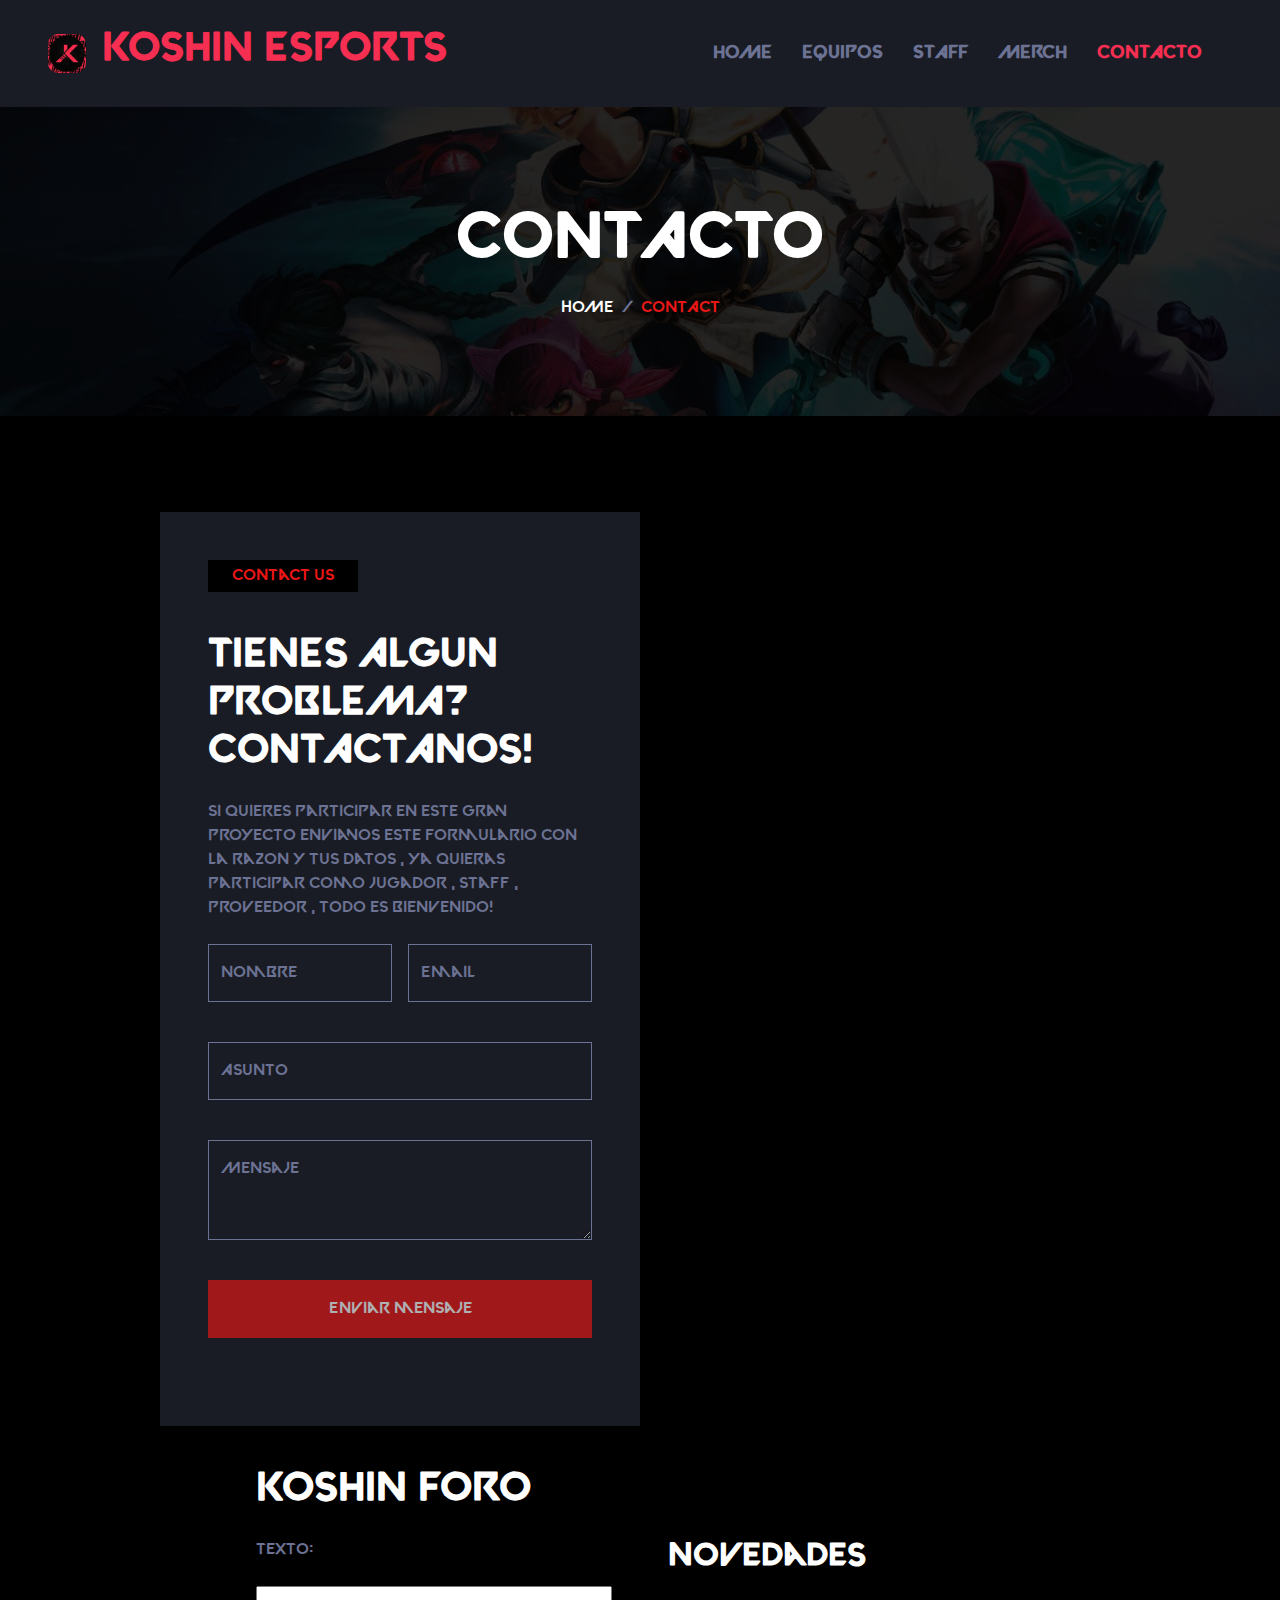
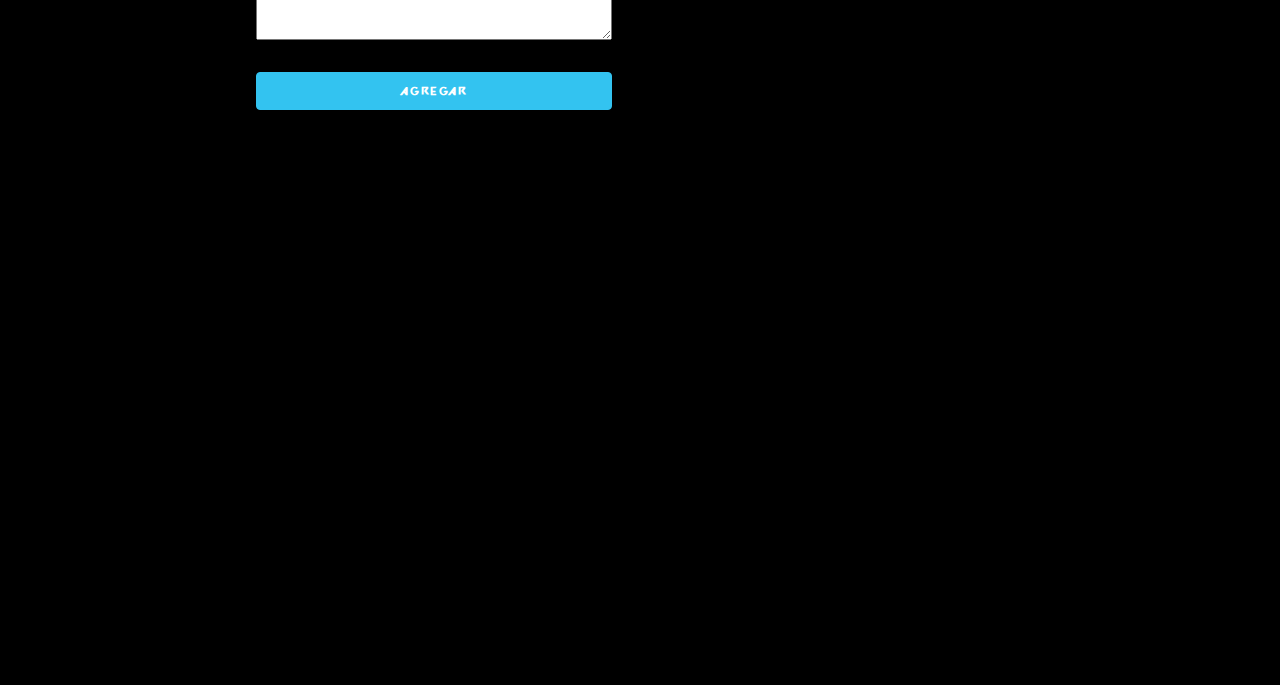
==== commit 1efcc1dd: "Ultimos arreglos y comentarios al codigo" ====
--- a/contact.html
+++ b/contact.html
@@ -86,7 +86,7 @@
                     <div class="bg-secondary p-5">
                         <p class="d-inline-block bg-dark text-primary py-1 px-4">Contact Us</p>
                         <h1 class="text-uppercase mb-4">Tienes algun problema? Contactanos!</h1>
-                        <p class="mb-4">The contact form is currently inactive. Get a functional and working contact form with Ajax & PHP in a few minutes. Just copy and paste the files, add a little code and you're done. <a href="https://htmlcodex.com/contact-form">Download Now</a>.</p>
+                        <p class="mb-4">Si quieres participar en este gran proyecto envianos este formulario con la razon y tus datos , ya quieras participar como jugador , staff , proveedor , todo es bienvenido!</p>
                         <form id="formC">
                             <div class="row g-3">
                                 <div class="col-md-6">
@@ -129,10 +129,10 @@
             <div id="contenido">
                 <div class="container">
         
-                    <h1 class="text-uppercase mb-4">Koshintw</h1>
+                    <h1 class="text-uppercase mb-4">Koshin Foro</h1>
                     <div class="row">
                         <div class="six columns">
-                            <label for="tweet">Tweet:</label>
+                            <label for="tweet">Texto:</label>
                             <form  id="formularioTW">
                                     <label for="tweet"></label>
                                     <textarea id="tweet" class="u-full-width"></textarea>
@@ -140,7 +140,7 @@
                             </form>
                         </div>
                         <div class="six columns">
-                            <h2>Mis Tweets</h2>
+                            <h2>Novedades</h2>
                             <div id="lista-tweets"></div>
                         </div>
                     </div>
--- a/css/style.css
+++ b/css/style.css
@@ -463,4 +463,8 @@
   .modal.is-visible {
     visibility: visible;
     opacity: 1;
+  }
+
+  #añadir {
+      color: var(--primary);
   }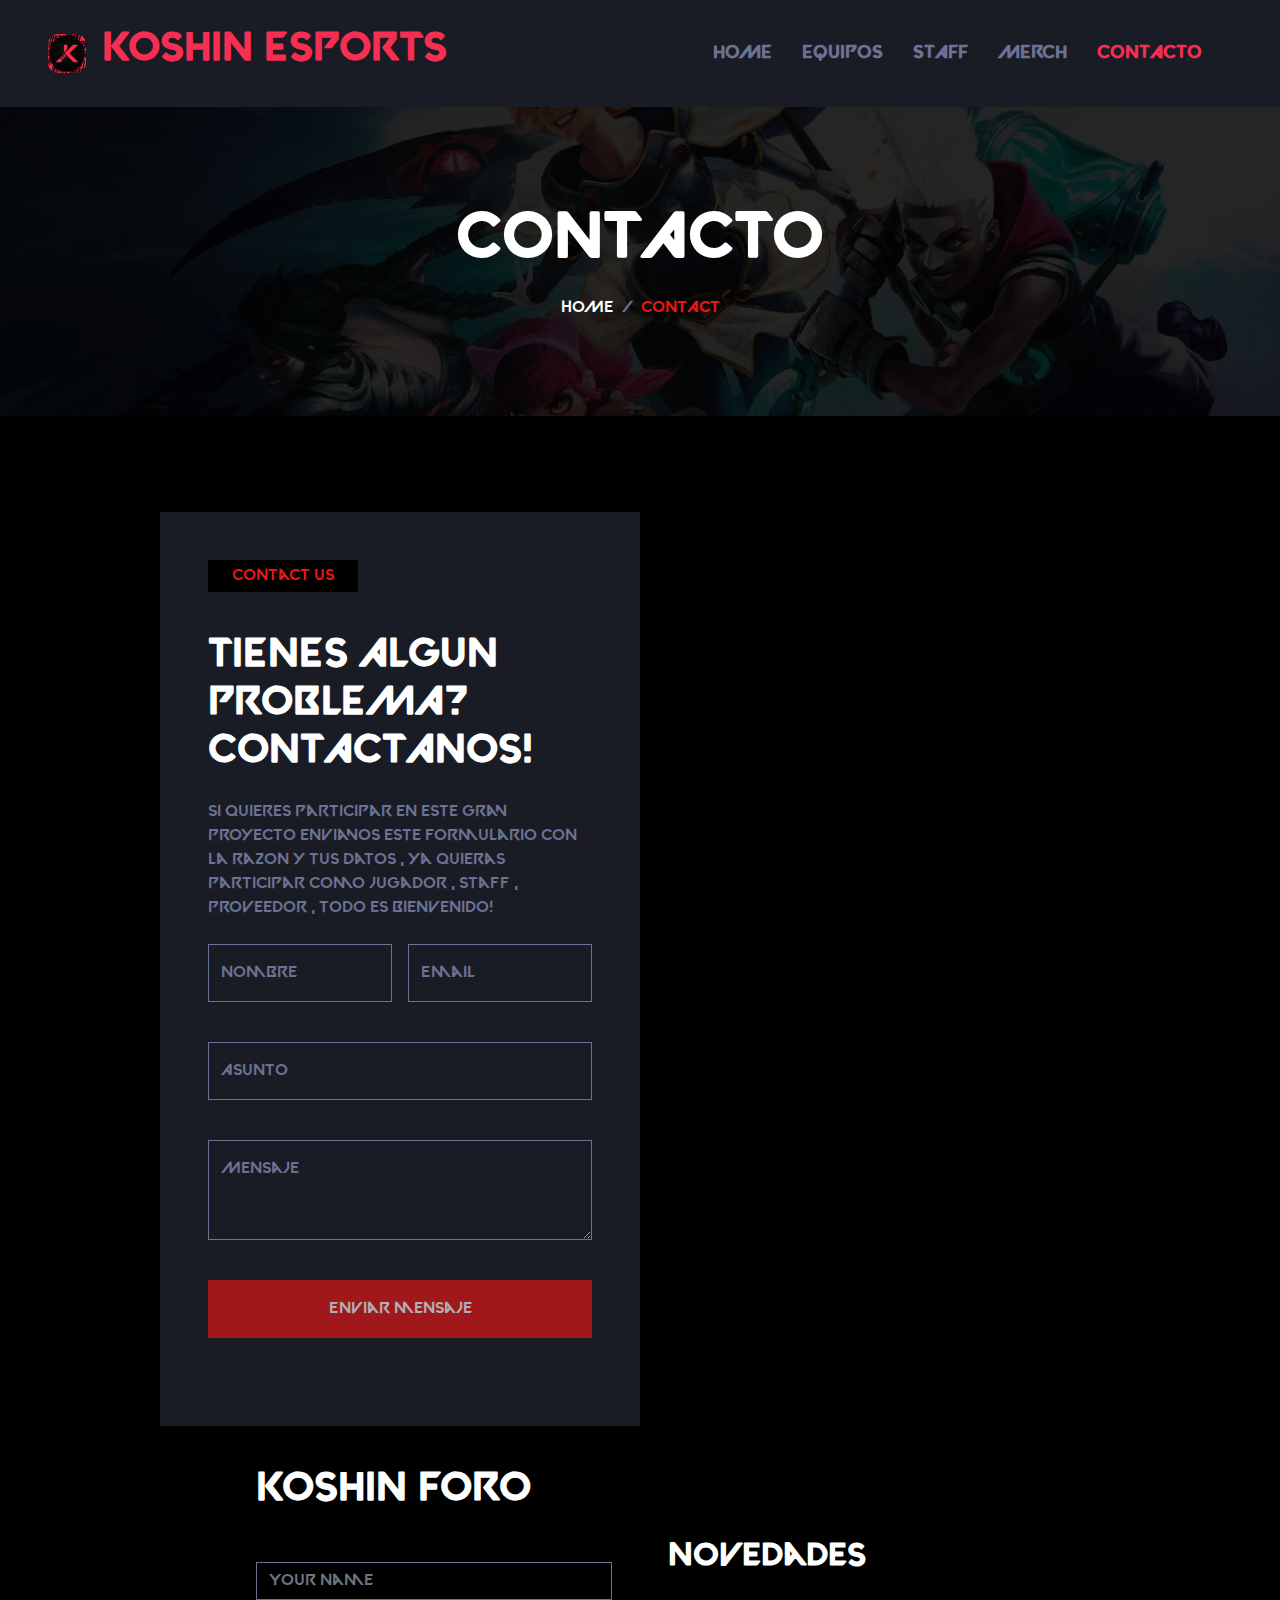
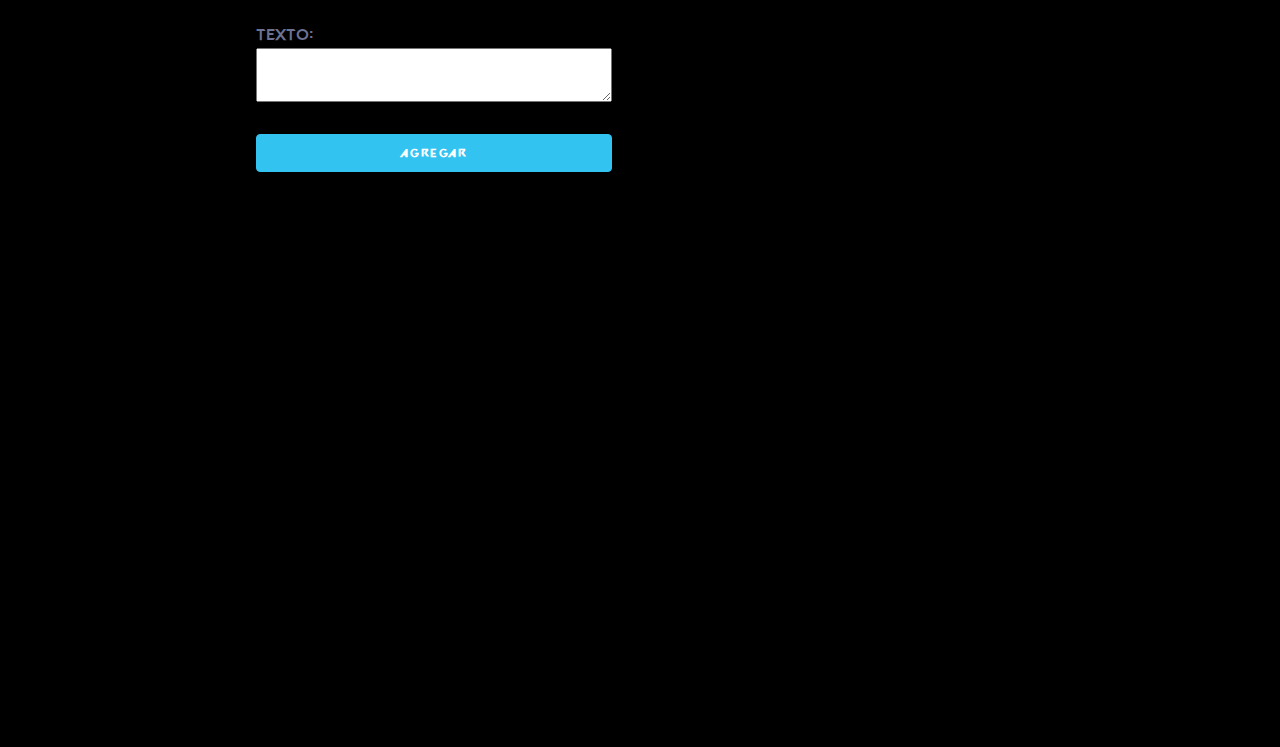
==== commit 0d0aacdc: "Añadiendo lo de eliminar los mensajes junto a el nombre del que lo escribe" ====
--- a/contact.html
+++ b/contact.html
@@ -132,9 +132,11 @@
                     <h1 class="text-uppercase mb-4">Koshin Foro</h1>
                     <div class="row">
                         <div class="six columns">
-                            <label for="tweet">Texto:</label>
+                           
                             <form  id="formularioTW">
                                     <label for="tweet"></label>
+                                    <input type="text" class="form-control bg-transparent" id="NombreTW" placeholder="Your Name">
+                                    <label for="tweet">Texto:</label>
                                     <textarea id="tweet" class="u-full-width"></textarea>
                                     <input type="button" class="button u-full-width button-primary"  id="botonTW" value="Agregar">
                             </form>
